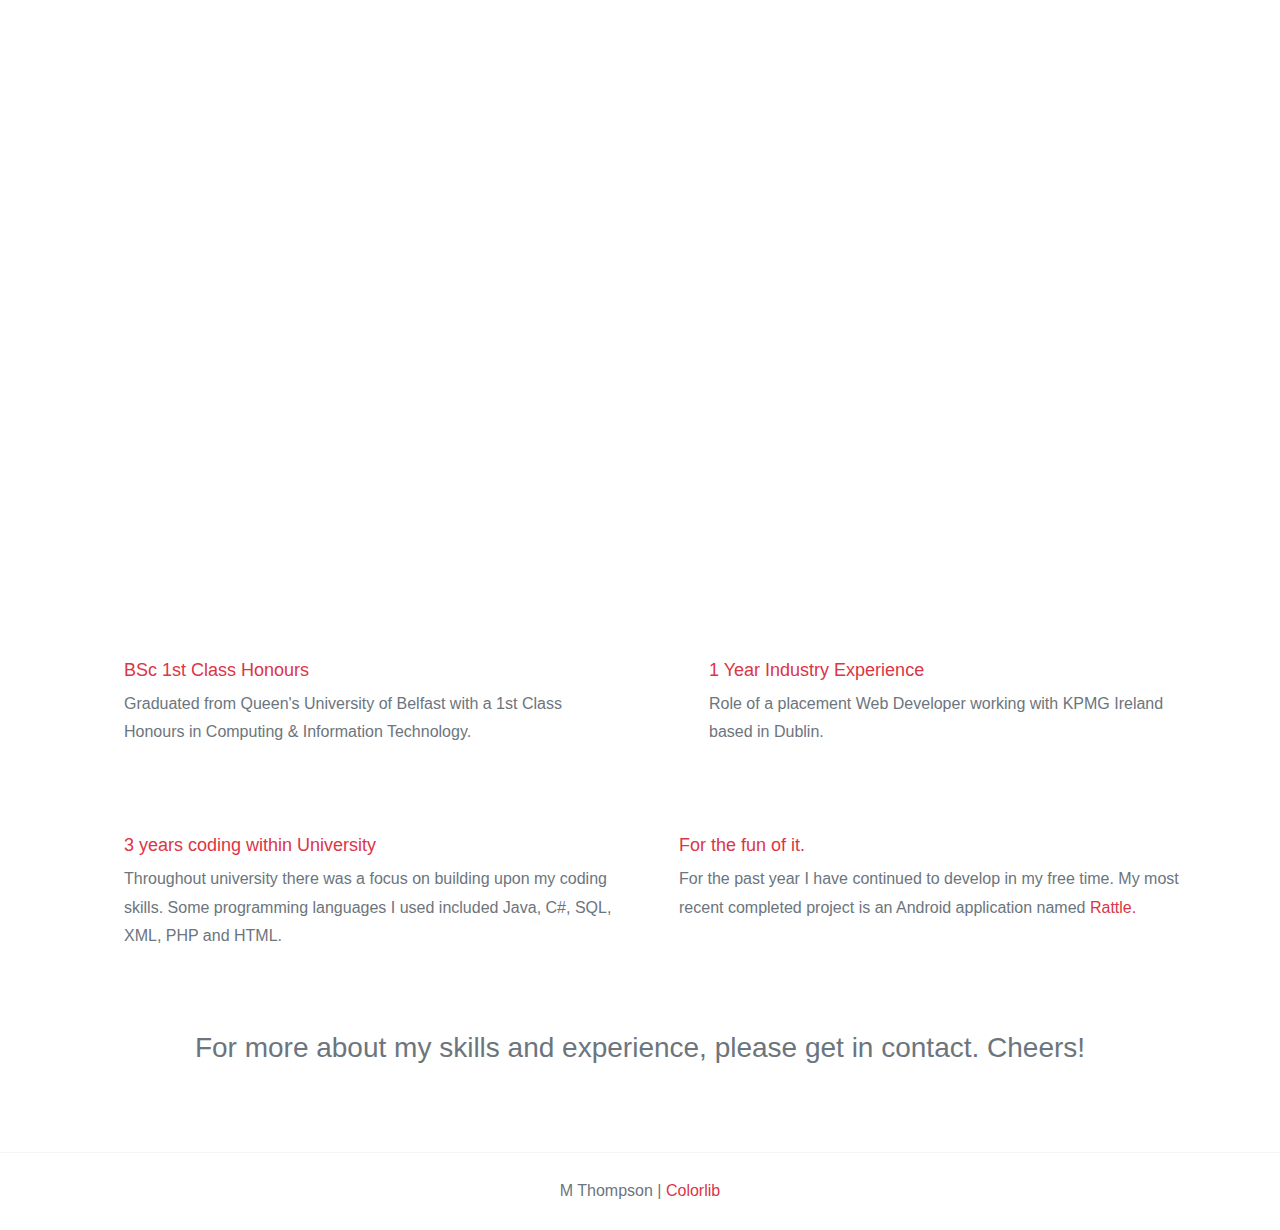
==== index.html @ 2da1cd7e "Initial file upload for site" ====
<html lang="en">
  <head>
    <meta charset="utf-8">
    <meta name="viewport" content="width=device-width, initial-scale=1, shrink-to-fit=no">
    <title>MT Portfolio</title>
    <link rel="stylesheet" href="css/bootstrap.min.css">
    <link rel="stylesheet" href="css/aos.min.css">
    <link rel="stylesheet" href="css/hamburgers/hamburgers.min.css">
    <link rel="stylesheet" href="css/owl.carousel.min.css">
    <link rel="stylesheet" href="fonts/icomoon/style.css">
    <link rel="stylesheet" href="css/animsition.min.css">
    <link rel="stylesheet" href="https://cdnjs.cloudflare.com/ajax/libs/font-awesome/4.7.0/css/font-awesome.min.css">
	<link rel="stylesheet" href="https://use.fontawesome.com/releases/v5.6.3/css/all.css" 
		integrity="sha384-UHRtZLI+pbxtHCWp1t77Bi1L4ZtiqrqD80Kn4Z8NTSRyMA2Fd33n5dQ8lWUE00s/" crossorigin="anonymous">
    <link rel="stylesheet" href="css/style.css">
  </head>
  
  <body>
  
  <div class="js-animsition animsition" data-animsition-in-class="fade-in" data-animsition-out-class="fade-out">

    <header class="templateux-navbar" data-aos="fade-down">
      <div class="container-fluid">
        <div class="row">

          <div class="col-sm-6 col-6"><div class="site-logo">
			<a href="index.html" class="animsition-link">
				<img class="homelogo" src="images/mincrop.png"/>
			</a>
		  </div></div>
		  
          <div class="col-sm-6 col-6 text-right">

            <button class="hamburger hamburger--spin toggle-menu ml-auto js-toggle-menu" type="button">
              <span class="hamburger-box">
                <span class="hamburger-inner"></span>
              </span>
            </button>  

            <nav class="templateux-menu js-templateux-menu" role="navigation">
              <ul class="list-unstyled">
                <li class="d-md-none d-block active"><a href="index.html" class="animsition-link">Home</a></li>
                <li><a href="rattle.html" class="animsition-link">Rattle</a></li>
                <li><a href="qsis.html" class="animsition-link">QSIS</a></li>
                <li><a href="foodee.html" class="animsition-link">Foodee</a></li>
              </ul>
            </nav>  
          </div>
        </div>
      </div>
    </header>

    <section class="templateux-hero">
      <div class="container">
        <div class="row align-items-center justify-content-center intro">
          <div class="col-md-10" data-aos="fade-up">
			<h1 class="display-4">Matt's Portfolio.</h1>
            <p class="lead">My name is Matthew Thompson, a Graduate developer from N.Ireland. This is a portfolio showcasing some of my personal work and university projects.</p>
          </div>
        </div>
      </div>
    </section>

    <section class="templateux-portfolio-overlap" id="next">
      <div class="container">
			<div class="row">
				  <div class="col-md-4 text-center" data-aos="fade-up" data-aos-delay="100">
					<a class="project animsition-link" href="qsis.html">
					  <figure>
						<img src="images/qsislogo.png" alt="QSIS" class="imgnew">  
					  </figure>
					  <div class="project-hover">
						<div class="project-hover-inner">
						  <h2>QSIS</h2>
						  <span>Queen's Student Management System</span>
						</div>
					  </div>
					</a>
				  </div>
				  
				<div class="col-md-4 text-center" data-aos="fade-up" data-aos-delay="100">
				<a class="project animsition-link" href="rattle.html">
				  <figure>
					<img src="images/rattlered.png" alt="Free Template" class="imgnew">  
				  </figure>
				  <div class="project-hover">
					<div class="project-hover-inner">
					  <h2>Rattle</h2>
					  <span>Outdoors SOS app for Android</span>
					</div>
				  </div>
				</a>
			  </div>
			  
			  <div class="col-md-4 text-center" data-aos="fade-up">
				<a class="project animsition-link" href="foodee.html">
				  <figure>
					<img src="images/logofoodee.png" alt="Free Template" class="imgnew">  
				  </figure>
				  <div class="project-hover">
					<div class="project-hover-inner">
					  <h2>Foodee</h2>
					  <span>Restaurant Discovery app for Android</span>
					</div>
				  </div>
				</a>
			  </div>
			  
			</div>
        </div>
      </div>
    </section>
   
    <section class="templateux-section">
      <div class="container">
        <div class="row justify-content-center">
            <div class="row  pt-sm-0 pt-md-5 mb-5">

              <div class="col-lg-6">
                <div class="media templateux-media mb-4">
                  <div class="mr-4 icon">
                    <i class="fas fa-graduation-cap"></i>
                  </div>
                  <div class="media-body">
                    <h3 class="h5">BSc 1st Class Honours</h3>
                    <p>Graduated from Queen's University of Belfast with a 1st Class Honours in Computing & Information Technology.</p>
                  </div>
                </div>
              </div>

              <div class="col-lg-6">
                <div class="media templateux-media mb-4">
                  <div class="mr-4 icon">
                    <i class="fas fa-building"></i>
                  </div>
                  <div class="media-body">
                    <h3 class="h5">1 Year Industry Experience</h3>
                    <p>Role of a placement Web Developer working with KPMG Ireland based in Dublin.</p>
                  </div>
                </div>
              </div>

            </div>
			
            <div class="row clearfix">
			
              <div class="col-lg-6">
                <div class="media templateux-media mb-4">
                  <div class="mr-4 icon">
                    <i class="fas fa-code"></i>
                  </div>
                  <div class="media-body">
                    <h3 class="h5">3 years coding within University</h3>
                    <p>Throughout university there was a focus on building upon my coding skills. Some programming languages I used included Java, C#, SQL, XML, PHP and HTML.</p>
                  </div>
                </div>
              </div>
			  
              <div class="col-lg-6">
                <div class="media templateux-media mb-4">
                  <div class="mr-4 icon">
                    <i class="fas fa-smile"></i>
                  </div>
                  <div class="media-body">
                    <h3 class="h5">For the fun of it.</h3>
                    <p>For the past year I have continued to develop in my free time. My most recent completed project is an Android application named <a href="rattle.html">Rattle.<a/></p>
                  </div>
                </div>
                
              </div>
            </div>

	
          </div>
        </div>
      </div>
    </section>
	
	<section class="templateux-outro">
      <div class="container">
        <div class="row align-items-center justify-content-center outro">
          <div class="col-md-10">
            <p class="lead">For more about my skills and experience, please get in contact. Cheers!</p>
          </div>
        </div>
      </div>
    </section>
	
	<br />

    <footer class="templateux-footer">
      <div class="container-fluid">
        <div class="row">
          <div class="col-md-12 text-center">
            <p>
            M Thompson | <a href="https://colorlib.com" target="_blank" class="text-primary">Colorlib</a>
          </p>
          </div>
        </div>
      </div>
    </footer>

  </div>

  
  <script src="js/scripts-all.js"></script>
  <script src="js/main.js"></script>
  
  </body>
</html>
---- css/hamburgers/hamburgers.min.css ----
/*!
 * Hamburgers
 * @description Tasty CSS-animated hamburgers
 * @author Jonathan Suh @jonsuh
 * @site https://jonsuh.com/hamburgers
 * @link https://github.com/jonsuh/hamburgers
 */.hamburger{padding:15px 0px;display:inline-block;cursor:pointer;-webkit-transition-property:opacity, -webkit-filter;transition-property:opacity, -webkit-filter;-o-transition-property:opacity, filter;transition-property:opacity, filter;transition-property:opacity, filter, -webkit-filter;-webkit-transition-duration:0.15s;-o-transition-duration:0.15s;transition-duration:0.15s;-webkit-transition-timing-function:linear;-o-transition-timing-function:linear;transition-timing-function:linear;font:inherit;color:inherit;text-transform:none;background-color:transparent;border:0;margin:0;overflow:visible}.hamburger:hover{opacity:0.7}.hamburger-box{width:25px;height:21px;display:inline-block;position:relative}.hamburger-inner{display:block;top:50%;margin-top:-1.5px}.hamburger-inner,.hamburger-inner:after,.hamburger-inner:before{width:25px;height:3px;background-color:#000;border-radius:4px;position:absolute;-webkit-transition-property:-webkit-transform;transition-property:-webkit-transform;-o-transition-property:transform;transition-property:transform;transition-property:transform, -webkit-transform;-webkit-transition-duration:0.15s;-o-transition-duration:0.15s;transition-duration:0.15s;-webkit-transition-timing-function:ease;-o-transition-timing-function:ease;transition-timing-function:ease}.hamburger-inner:after,.hamburger-inner:before{content:"";display:block}.hamburger-inner:before{top:-9px}.hamburger-inner:after{bottom:-9px}.hamburger--spin .hamburger-inner{-webkit-transition-duration:0.22s;-o-transition-duration:0.22s;transition-duration:0.22s;-webkit-transition-timing-function:cubic-bezier(0.55, 0.055, 0.675, 0.19);-o-transition-timing-function:cubic-bezier(0.55, 0.055, 0.675, 0.19);transition-timing-function:cubic-bezier(0.55, 0.055, 0.675, 0.19)}.hamburger--spin .hamburger-inner:before{-webkit-transition:top 0.1s 0.25s ease-in, opacity 0.1s ease-in;-o-transition:top 0.1s 0.25s ease-in, opacity 0.1s ease-in;transition:top 0.1s 0.25s ease-in, opacity 0.1s ease-in}.hamburger--spin .hamburger-inner:after{-webkit-transition:bottom 0.1s 0.25s ease-in, -webkit-transform 0.22s cubic-bezier(0.55, 0.055, 0.675, 0.19);transition:bottom 0.1s 0.25s ease-in, -webkit-transform 0.22s cubic-bezier(0.55, 0.055, 0.675, 0.19);-o-transition:bottom 0.1s 0.25s ease-in, transform 0.22s cubic-bezier(0.55, 0.055, 0.675, 0.19);transition:bottom 0.1s 0.25s ease-in, transform 0.22s cubic-bezier(0.55, 0.055, 0.675, 0.19);transition:bottom 0.1s 0.25s ease-in, transform 0.22s cubic-bezier(0.55, 0.055, 0.675, 0.19), -webkit-transform 0.22s cubic-bezier(0.55, 0.055, 0.675, 0.19)}.hamburger--spin.is-active .hamburger-inner{-webkit-transform:rotate(225deg);-ms-transform:rotate(225deg);transform:rotate(225deg);-webkit-transition-delay:0.12s;-o-transition-delay:0.12s;transition-delay:0.12s;-webkit-transition-timing-function:cubic-bezier(0.215, 0.61, 0.355, 1);-o-transition-timing-function:cubic-bezier(0.215, 0.61, 0.355, 1);transition-timing-function:cubic-bezier(0.215, 0.61, 0.355, 1)}.hamburger--spin.is-active .hamburger-inner:before{top:0;opacity:0;-webkit-transition:top 0.1s ease-out, opacity 0.1s 0.12s ease-out;-o-transition:top 0.1s ease-out, opacity 0.1s 0.12s ease-out;transition:top 0.1s ease-out, opacity 0.1s 0.12s ease-out}.hamburger--spin.is-active .hamburger-inner:after{bottom:0;-webkit-transform:rotate(-90deg);-ms-transform:rotate(-90deg);transform:rotate(-90deg);-webkit-transition:bottom 0.1s ease-out, -webkit-transform 0.22s 0.12s cubic-bezier(0.215, 0.61, 0.355, 1);transition:bottom 0.1s ease-out, -webkit-transform 0.22s 0.12s cubic-bezier(0.215, 0.61, 0.355, 1);-o-transition:bottom 0.1s ease-out, transform 0.22s 0.12s cubic-bezier(0.215, 0.61, 0.355, 1);transition:bottom 0.1s ease-out, transform 0.22s 0.12s cubic-bezier(0.215, 0.61, 0.355, 1);transition:bottom 0.1s ease-out, transform 0.22s 0.12s cubic-bezier(0.215, 0.61, 0.355, 1), -webkit-transform 0.22s 0.12s cubic-bezier(0.215, 0.61, 0.355, 1)}
---- fonts/icomoon/style.css ----
@font-face {
  font-family: 'icomoon';
  src:  url('fonts/icomoon.eot?f194zt');
  src:  url('fonts/icomoon.eot?f194zt#iefix') format('embedded-opentype'),
    url('fonts/icomoon.ttf?f194zt') format('truetype'),
    url('fonts/icomoon.woff?f194zt') format('woff'),
    url('fonts/icomoon.svg?f194zt#icomoon') format('svg');
  font-weight: normal;
  font-style: normal;
}

[class^="icon-"], [class*=" icon-"] {
  /* use !important to prevent issues with browser extensions that change fonts */
  font-family: 'icomoon' !important;
  speak: none;
  font-style: normal;
  font-weight: normal;
  font-variant: normal;
  text-transform: none;
  line-height: 1;

  /* Better Font Rendering =========== */
  -webkit-font-smoothing: antialiased;
  -moz-osx-font-smoothing: grayscale;
}

.icon-anchor:before {
  content: "\e909";
}
.icon-aperture:before {
  content: "\e90a";
}
.icon-at-sign:before {
  content: "\e913";
}
.icon-camera:before {
  content: "\e922";
}
.icon-command:before {
  content: "\e93b";
}
.icon-feather:before {
  content: "\e981";
}
.icon-layers2:before {
  content: "\e998";
}
.icon-mail:before {
  content: "\e9a2";
}
.icon-map2:before {
  content: "\e9a3";
}
.icon-map-pin:before {
  content: "\e9a4";
}
.icon-monitor:before {
  content: "\e9b1";
}
.icon-package:before {
  content: "\e9ba";
}
.icon-phone2:before {
  content: "\e9bf";
}
.icon-power2:before {
  content: "\e9cd";
}
.icon-search:before {
  content: "\e9d8";
}
.icon-settings:before {
  content: "\e9da";
}
.icon-shopping-cart:before {
  content: "\e9de";
}
.icon-video:before {
  content: "\ea09";
}
.icon-twitter2:before {
  content: "\f099";
}
.icon-facebook2:before {
  content: "\f09a";
}
.icon-facebook-f:before {
  content: "\f09a";
}
.icon-linkedin2:before {
  content: "\f0e1";
}
.icon-apple:before {
  content: "\f179";
}
.icon-dribbble2:before {
  content: "\f17d";
}
.icon-skype2:before {
  content: "\f17e";
}
.icon-google2:before {
  content: "\f1a0";
}

.icon-heart:before{
  content:"\f004";
}
---- css/style.css ----
body { font-size: 16px; line-height: 1.8; color: #6c757d; font-family: -apple-system, BlinkMacSystemFont, "Segoe UI", Roboto, "Helvetica Neue", Arial, sans-serif, "Apple Color Emoji", "Segoe UI Emoji", "Segoe UI Symbol"; }

h1, h2, h3, h4, h5 { color: #000; }

a { -webkit-transition: .3s all ease; -o-transition: .3s all ease; transition: .3s all ease; }

a:hover, a:active, a:focus { text-decoration: none; outline: none; }

.templateux-navbar { position: absolute; top: 0; left: 0; width: 100%; padding: 35px 0; z-index: 99999; }

.templateux-navbar .container-fluid { max-width: 100%; }

.templateux-navbar .toggle-menu { z-index: 9999; position: relative; top: -13px; display: none; }

@media (max-width: 767.98px) { .templateux-navbar .toggle-menu { display: block; } }

.templateux-navbar .toggle-menu:active, .templateux-navbar .toggle-menu:focus { outline: none; }

.templateux-navbar .site-logo { position: relative; top: -10px; z-index: 9999; }

.templateux-navbar .site-logo a { font-size: 30px; color: #000; }

.templateux-navbar .templateux-menu { position: relative; }

.templateux-navbar .templateux-menu ul { margin-bottom: 0; }

.templateux-navbar .templateux-menu ul li { display: inline-block; }

.templateux-navbar .templateux-menu ul li a { margin-right: 20px; font-size: 13px; text-transform: uppercase; letter-spacing: .2em; color: #000; position: relative; padding-bottom: 5px; display: block; }

.templateux-navbar .templateux-menu ul li a:before { content: ""; position: absolute; bottom: 0; height: 2px; width: 0; left: 0; background: #dc3545; -webkit-transition: .15s width ease; -o-transition: .15s width ease; transition: .15s width ease; }

.templateux-navbar .templateux-menu ul li a:hover:before { width: 100%; }

.templateux-navbar .templateux-menu ul li.active > a:before { width: 100%; }

.templateux-navbar .templateux-menu ul li:last-child a { margin-right: 0; }

@media (max-width: 767.98px) { .templateux-navbar .templateux-menu { position: fixed; width: 100%; background-color: #fff; top: 0; left: 0; margin: 0; text-align: left; height: 100vh; min-height: 400px; padding: 15px; display: none; padding-top: 100px; overflow-y: scroll; }
  .templateux-navbar .templateux-menu ul { margin-left: 40px; }
  .templateux-navbar .templateux-menu ul li { display: block; margin-bottom: 10px; }
  .templateux-navbar .templateux-menu ul li a { padding: 10px 0 2px 0; font-size: 18px; display: inline-block; } }

@media (max-width: 767.98px) { .templateux-navbar .templateux-menu ul { margin-left: 0px; } }

.templateux-navbar.navbar-light .site-logo a { color: #fff; }

.templateux-navbar.navbar-light .hamburger .hamburger-inner, .templateux-navbar.navbar-light .hamburger .hamburger-inner::before, .templateux-navbar.navbar-light .hamburger .hamburger-inner::after { background-color: #fff; }

.templateux-navbar.navbar-light .templateux-menu ul li a { color: #fff; }

.menu-open .templateux-navbar { position: fixed; left: 0; top: 0; }

@media (max-width: 767.98px) { .menu-open .site-logo a { color: #000 !important; } }

.menu-open .navbar-light .hamburger .hamburger-inner, .menu-open .navbar-light .hamburger .hamburger-inner::before, .menu-open .navbar-light .hamburger .hamburger-inner::after { background-color: #000; }

.menu-open .templateux-menu li { opacity: 0; visibility: hidden; margin-left: -10px; position: relative; -webkit-transition: .3s all ease-in-out; -o-transition: .3s all ease-in-out; transition: .3s all ease-in-out; }

.menu-open .templateux-menu li.staggard { opacity: 1; visibility: visible; margin-left: 0px; }

@media (max-width: 767.98px) { .menu-open .templateux-menu li a { color: #000 !important; } }

.templateux-hero { background-size: cover; background-repeat: no-repeat; background-position: center center; position: relative; overflow: hidden; }

.templateux-hero .lead { font-size: 28px; }

.templateux-outro .lead { font-size: 28px; }

@media (max-width: 991.98px) { .templateux-hero .lead { font-size: 20px; } }

.templateux-hero .cover { position: absolute; display: block; width: 100%; height: 100%; z-index: -1; }

.templateux-hero .cover img { position: absolute; display: block; min-width: 100%; min-height: 100%; top: 50%; left: 50%; -webkit-transform: translate(-50%, -50%); -ms-transform: translate(-50%, -50%); transform: translate(-50%, -50%); }

.templateux-hero.overlay:before { content: ""; position: absolute; background: rgba(0, 0, 0, 0.7); left: 0; top: 0; bottom: 0; right: 0; }

.templateux-hero.overlay h1 { color: #fff; }

.templateux-hero.overlay .lead { color: #fff; opacity: .5; }

.templateux-hero, .intro { height: 45vh; min-height: 450px; text-align:center; }

.templateux-hero h1, .intro h1 { color: #000; font-size: 70px; }

.templateux-outro { height: 10vh; min-height: 100px; text-align:center; }

.templateux-outro h1 .outro h1 { color: #000; font-size: 70px; }


@media (max-width: 991.98px) { .templateux-hero h1, .intro h1 { font-size: 36px; } }

.templateux-portfolio-overlap { position: relative; margin-top: -100px; }

@media (max-width: 991.98px) { .templateux-portfolio-overlap { margin-top: -50px; } }

.container-fluid { padding-left: 50px; padding-right: 50px; max-width: 1600px; }

@media (max-width: 767.98px) { .container-fluid { padding-left: 15px; padding-right: 15px; } }

.templateux-section { padding: 2em 0; }

@media (max-width: 991.98px) { .templateux-section { padding: 3em 0; } }

.templateux-section h2 { line-height: 1.5; }

.templateux-cta { padding: 7em 0; display: block; background: #f8f9fa; position: relative; }

.templateux-cta:before { content: ""; position: absolute; height: 0px; bottom: 0; background: #dc3545; width: 100%; left: 0; -webkit-transition: .3s all ease-out; -o-transition: .3s all ease-out; transition: .3s all ease-out; }

.templateux-cta .cta-inner { display: block; text-align: center; }

.templateux-cta span { display: block; position: absolute; left: 50%; top: 50%; -webkit-transform: translate(-50%, -50%); -ms-transform: translate(-50%, -50%); transform: translate(-50%, -50%); -webkit-transition: .3s all ease; -o-transition: .3s all ease; transition: .3s all ease; }

.templateux-cta .words-1 { opacity: 1; visibility: visible; top: 0; }

.templateux-cta .words-2 { opacity: 0; visibility: hidden; top: 40px; }

.templateux-cta h2 { font-weight: normal; margin-bottom: 0; color: #000; position: relative; bottom: 0; -webkit-transition: .4s all ease; -o-transition: .4s all ease; transition: .4s all ease; }

.templateux-cta:hover:before, .templateux-cta:focus:before { height: 100%; }

.templateux-cta:hover .words-1, .templateux-cta:focus .words-1 { opacity: 0; visibility: hidden; top: -40px; }

.templateux-cta:hover .words-2, .templateux-cta:focus .words-2 { opacity: 1; visibility: visible; top: 0px; color: #fff; }

.section-heading { font-size: 14px; color: #495057; margin-bottom: 30px; display: block; position: relative; }

.section-heading:after { content: ""; height: 2px; width: 30%; position: absolute; top: 50%; right: 0; -webkit-transform: translateX(-50%); -ms-transform: translateX(-50%); transform: translateX(-50%); background: #000; }

.project, .post { position: relative; float: left; width: 100%; margin-bottom: 30px; }

.project figure, .post figure { margin: 0; position: relative; }

.project .project-hover, .project .post-hover, .post .project-hover, .post .post-hover { position: absolute; top: 0; left: 0; right: 0; bottom: 0; background: rgba(255,255,255,0.8); visibility: hidden; opacity: 0; -webkit-transition: .3s all ease; -o-transition: .3s all ease; transition: .3s all ease; }

.project .project-hover .project-hover-inner, .project .project-hover .post-hover-inner, .project .post-hover .project-hover-inner, .project .post-hover .post-hover-inner, .post .project-hover .project-hover-inner, .post .project-hover .post-hover-inner, .post .post-hover .project-hover-inner, .post .post-hover .post-hover-inner { position: absolute; z-index: 99; left: 50%; top: 50%; visibility: hidden; opacity: 0; -webkit-transition: .3s all ease; -o-transition: .3s all ease; transition: .3s all ease; -webkit-transform: translate(-50%, -50%); -ms-transform: translate(-50%, -50%); transform: translate(-50%, -50%); transition: .3s all ease; text-align: center; }

.project .project-hover .project-hover-inner h2, .project .project-hover .post-hover-inner h2, .project .post-hover .project-hover-inner h2, .project .post-hover .post-hover-inner h2, .post .project-hover .project-hover-inner h2, .post .project-hover .post-hover-inner h2, .post .post-hover .project-hover-inner h2, .post .post-hover .post-hover-inner h2 { color: #000000; font-size: 26px; line-height: 1.2; -webkit-transition: .3s all ease; -o-transition: .3s all ease; transition: .3s all ease; opacity: 0; visibility: hidden; position: relative; bottom: -30px; }

.project .project-hover .project-hover-inner span, .project .project-hover .post-hover-inner span, .project .post-hover .project-hover-inner span, .project .post-hover .post-hover-inner span, .post .project-hover .project-hover-inner span, .post .project-hover .post-hover-inner span, .post .post-hover .project-hover-inner span, .post .post-hover .post-hover-inner span { color: #000000; opacity: 0; visibility: hidden; position: relative; bottom: -30px; -webkit-transition: .5s all ease; -o-transition: .5s all ease; transition: .5s all ease; }

.project:hover .project-hover, .project:hover .post-hover, .project:focus .project-hover, .project:focus .post-hover, .post:hover .project-hover, .post:hover .post-hover, .post:focus .project-hover, .post:focus .post-hover { visibility: visible; opacity: 1; }

.project:hover .project-hover .project-hover-inner, .project:hover .project-hover .post-hover-inner, .project:hover .post-hover .project-hover-inner, .project:hover .post-hover .post-hover-inner, .project:focus .project-hover .project-hover-inner, .project:focus .project-hover .post-hover-inner, .project:focus .post-hover .project-hover-inner, .project:focus .post-hover .post-hover-inner, .post:hover .project-hover .project-hover-inner, .post:hover .project-hover .post-hover-inner, .post:hover .post-hover .project-hover-inner, .post:hover .post-hover .post-hover-inner, .post:focus .project-hover .project-hover-inner, .post:focus .project-hover .post-hover-inner, .post:focus .post-hover .project-hover-inner, .post:focus .post-hover .post-hover-inner { visibility: visible; opacity: 1; -webkit-animation-delay: 10s; animation-delay: 10s; }

.project:hover .project-hover .project-hover-inner h2, .project:hover .project-hover .post-hover-inner h2, .project:hover .post-hover .project-hover-inner h2, .project:hover .post-hover .post-hover-inner h2, .project:focus .project-hover .project-hover-inner h2, .project:focus .project-hover .post-hover-inner h2, .project:focus .post-hover .project-hover-inner h2, .project:focus .post-hover .post-hover-inner h2, .post:hover .project-hover .project-hover-inner h2, .post:hover .project-hover .post-hover-inner h2, .post:hover .post-hover .project-hover-inner h2, .post:hover .post-hover .post-hover-inner h2, .post:focus .project-hover .project-hover-inner h2, .post:focus .project-hover .post-hover-inner h2, .post:focus .post-hover .project-hover-inner h2, .post:focus .post-hover .post-hover-inner h2 { opacity: 1; visibility: visible; bottom: 0px; }

.project:hover .project-hover .project-hover-inner span, .project:hover .project-hover .post-hover-inner span, .project:hover .post-hover .project-hover-inner span, .project:hover .post-hover .post-hover-inner span, .project:focus .project-hover .project-hover-inner span, .project:focus .project-hover .post-hover-inner span, .project:focus .post-hover .project-hover-inner span, .project:focus .post-hover .post-hover-inner span, .post:hover .project-hover .project-hover-inner span, .post:hover .project-hover .post-hover-inner span, .post:hover .post-hover .project-hover-inner span, .post:hover .post-hover .post-hover-inner span, .post:focus .project-hover .project-hover-inner span, .post:focus .project-hover .post-hover-inner span, .post:focus .post-hover .project-hover-inner span, .post:focus .post-hover .post-hover-inner span { bottom: 0; visibility: visible; opacity: 1; }

.templateux-footer { padding: 1.5em 0; border-top: 1px solid #F4F4F4; }

.templateux-footer .container-fluid { max-width: 100%; }

.templateux-footer small { font-size: 16px; }

.templateux-footer p:last-child { margin-bottom: 0; }

.templateux-footer .footer-social { position: relative; }

.templateux-footer .footer-social a { color: #b3b3b3; position: relative; -webkit-transition: .3s all ease; -o-transition: .3s all ease; transition: .3s all ease; font-size: 26px; }

.templateux-footer .footer-social a:hover, .templateux-footer .footer-social a:focus { color: #dc3545; -webkit-transform: scale(1.7); -ms-transform: scale(1.7); transform: scale(1.7); }

.btn:hover, .btn:focus, .btn:active { outline: none; -webkit-box-shadow: none !important; box-shadow: none !important; }

.form-control { height: 50px; background: #f6f6f6; border: none; }

.form-control:active, .form-control:focus { background: #f6f6f6; outline: none; -webkit-box-shadow: none !important; box-shadow: none !important; }

textarea.form-control { height: inherit; }

.button { padding: 15px 40px; display: inline-block; font-size: 13px; letter-spacing: .2em; text-transform: uppercase; color: #fff; border-radius: 30px; border: none; -webkit-transition: .3s all ease; -o-transition: .3s all ease; transition: .3s all ease; }

.button:hover, .button:active, .button:focus { outline: none; }

.button.button--red { background: #dc3545; }

.button.button--red:hover { text-decoration: none; color: #fff; -webkit-box-shadow: 0 20px 40px -5px rgba(0, 0, 0, 0.4); box-shadow: 0 20px 40px -5px rgba(0, 0, 0, 0.4); background: #d32535; }

.go-down { position: relative; width: 40px; height: 40px; display: block; margin-left: -15px; position: absolute; margin-top: 30px; }

.go-down:before { width: 2px; height: 40px; right: 27px; content: ""; display: block; position: absolute; background: #dc3545; left: 50%; -webkit-transform: translateX(-50%); -ms-transform: translateX(-50%); transform: translateX(-50%); pointer-events: none; top: 0; -webkit-transition: .3s all ease; -o-transition: .3s all ease; transition: .3s all ease; }

.go-down:after { content: ""; position: absolute; left: 50%; bottom: -12px; border: solid transparent; content: " "; height: 0; width: 0; margin-left: -1px; position: absolute; border-top-color: #dc3545; border-width: 7px; margin-left: -7px; }

.go-down:hover { height: 70px; }

.go-down:hover:before { height: 70px; }

.templateux-media h3 { font-size: 18px; color: #dc3545; }

.templateux-media .icon span { font-size: 40px; color: #ccc; }

.templateux-media .icon i { font-size: 40px; color: #ccc; }

.owl-carousel .owl-dots { position: relative; text-align: center; width: 100%; }

.owl-carousel .owl-dots .owl-dot { width: 20px; height: 20px; position: relative; line-height: 0; }

.owl-carousel .owl-dots .owl-dot:active, .owl-carousel .owl-dots .owl-dot:focus { outline: none; }

.owl-carousel .owl-dots .owl-dot span { border: 2px solid #000; background: none; -webkit-transition: .3s all ease; -o-transition: .3s all ease; transition: .3s all ease; position: absolute; width: 10px; height: 10px; border-radius: 50%; top: 50%; left: 50%; -webkit-transform: translate(-50%, -50%); -ms-transform: translate(-50%, -50%); transform: translate(-50%, -50%); }

.owl-carousel .owl-dots .owl-dot.active span { border: 2px solid #dc3545; background: #dc3545; }

.owl-carousel.dots-overlap .owl-dots { bottom: 50px; position: absolute; z-index: 9; }

.owl-carousel.dots-overlap .owl-dots .owl-dot span { border: 2px solid #fff; background: none; -webkit-transition: .3s all ease; -o-transition: .3s all ease; transition: .3s all ease; position: absolute; width: 10px; height: 10px; border-radius: 50%; top: 50%; left: 50%; -webkit-transform: translate(-50%, -50%); -ms-transform: translate(-50%, -50%); transform: translate(-50%, -50%); }

.owl-carousel.dots-overlap .owl-dots .owl-dot.active span { border: 2px solid #dc3545; background: #dc3545; }

#map { height: 700px; width: 100%; }

.testimony { padding: 7em 0; background: #f7f7f7; }

.testimony blockquote { font-size: 24px; font-weight: 300; }

@media (min-width: 768px) { .testimony blockquote { font-size: 30px; } }

.testimony blockquote p { color: #000; }

.testimony .author { color: #000; text-transform: uppercase; letter-spacing: .2em; }

.work-detail { margin-bottom: 50px; }

.work-detail .caption { display: block; text-transform: uppercase; font-size: 15px; color: #ccc; }

.work-detail strong { font-weight: normal; color: #000; }

.custom-pagination { width: 100%; text-align: center; display: inline-block; }

.custom-pagination li { display: inline-block; }

.custom-pagination .prev a, .custom-pagination .next a { font-size: 20px !important; line-height: 38px !important; }

.custom-pagination li a, .custom-pagination .prev a, .custom-pagination .next a { width: 40px; height: 40px; line-height: 40px; padding: 0; margin: 0; border-radius: 50% !important; font-size: 16px; }

.custom-pagination li.active a, .custom-pagination .prev.active a, .custom-pagination .next.active a { display: block; width: 40px; height: 40px; line-height: 40px; padding: 0; margin: 0; border-radius: 50% !important; font-size: 16px; background: #dc3545; color: #fff; }

.custom-pagination li.active a:hover, .custom-pagination li.active a:focus, .custom-pagination .prev.active a:hover, .custom-pagination .prev.active a:focus, .custom-pagination .next.active a:hover, .custom-pagination .next.active a:focus { color: #fff; }

.custom-pagination .prev { float: left; }

.custom-pagination .next { float: right; }

/* Blog*/
.post-info { font-size: 12px; text-transform: uppercase; font-weight: bold; color: #fff; letter-spacing: .1em; }

.post-info > div { display: inline-block; }

.post-info > div .seperator { display: inline-block; margin: 0 10px; opacity: .5; }

.tagcloud a { text-transform: uppercase; display: inline-block; padding: 4px 10px; margin-bottom: 7px; margin-right: 4px; border-radius: 4px; color: #000; border: 1px solid #ccc; font-size: 11px; }

.tagcloud a:hover { border: 1px solid #000; }

.comment-form-wrap { clear: both; }

.comment-list { padding: 0; margin: 0; }

.comment-list .children { padding: 50px 0 0 40px; margin: 0; float: left; width: 100%; }

.comment-list li { padding: 0; margin: 0 0 30px 0; float: left; width: 100%; clear: both; list-style: none; }

.comment-list li .vcard { width: 80px; float: left; }

.comment-list li .vcard img { width: 50px; border-radius: 50%; }

.comment-list li .comment-body { float: right; width: calc(100% - 80px); }

.comment-list li .comment-body h3 { font-size: 20px; }

.comment-list li .comment-body .meta { text-transform: uppercase; font-size: 13px; letter-spacing: .1em; color: #ccc; }

.comment-list li .comment-body .reply { padding: 5px 10px; background: #e6e6e6; color: #000; text-transform: uppercase; font-size: 11px; letter-spacing: .1em; font-weight: 400; border-radius: 4px; }

.comment-list li .comment-body .reply:hover { color: #fff; background: black; }

.search-form .form-group { position: relative; }

.search-form .form-group input { padding-right: 50px; }

.search-form .icon { position: absolute; top: 50%; right: 20px; -webkit-transform: translateY(-50%); -ms-transform: translateY(-50%); transform: translateY(-50%); }

.sidebar-box { margin-bottom: 70px; font-size: 15px; width: 100%; float: left; background: #fff; }

.sidebar-box *:last-child { margin-bottom: 0; }

.sidebar-box h3 { font-size: 18px; margin-bottom: 15px; }

.categories li, .sidelink li { position: relative; margin-bottom: 10px; padding-bottom: 10px; border-bottom: 1px dotted #dee2e6; list-style: none; }

.categories li:last-child, .sidelink li:last-child { margin-bottom: 0; border-bottom: none; padding-bottom: 0; }

.categories li a, .sidelink li a { display: block; }

.categories li a span, .sidelink li a span { position: absolute; right: 0; top: 0; color: #ccc; }

.categories li.active a, .sidelink li.active a { color: #000; font-style: italic; }

.post-meta { text-transform: uppercase; font-size: 15px; letter-spacing: .1em; color: #ccc; margin-bottom: 20px; }

.post-meta .sep { margin-left: 10px; margin-right: 10px; }

.block-38 .block-38-header .block-38-heading { font-size: 18px; color: #000; margin: 0; font-weight: 300; }

.block-38 .block-38-header .block-38-subheading { color: #b3b3b3; margin: 0 0 20px 0; text-transform: uppercase; font-size: 15px; }

.block-38 .block-38-header img { width: 90px; border-radius: 50%; margin-bottom: 20px; }


.imgnew {

width: 200px;
height: 200px;
max-width: 200px;
max-height: 200px;
float: center;
margin: 0 auto;
}

.imgnewhead {

width: 150px;
height: 150px;
max-width: 150px;
max-height: 150px;
float: center;
margin: 0 auto;
}

.homelogo {

width: 75px;
height: 75px;
max-width: 75px;
max-height: 75px;
float: center;
margin: 0 auto;
}
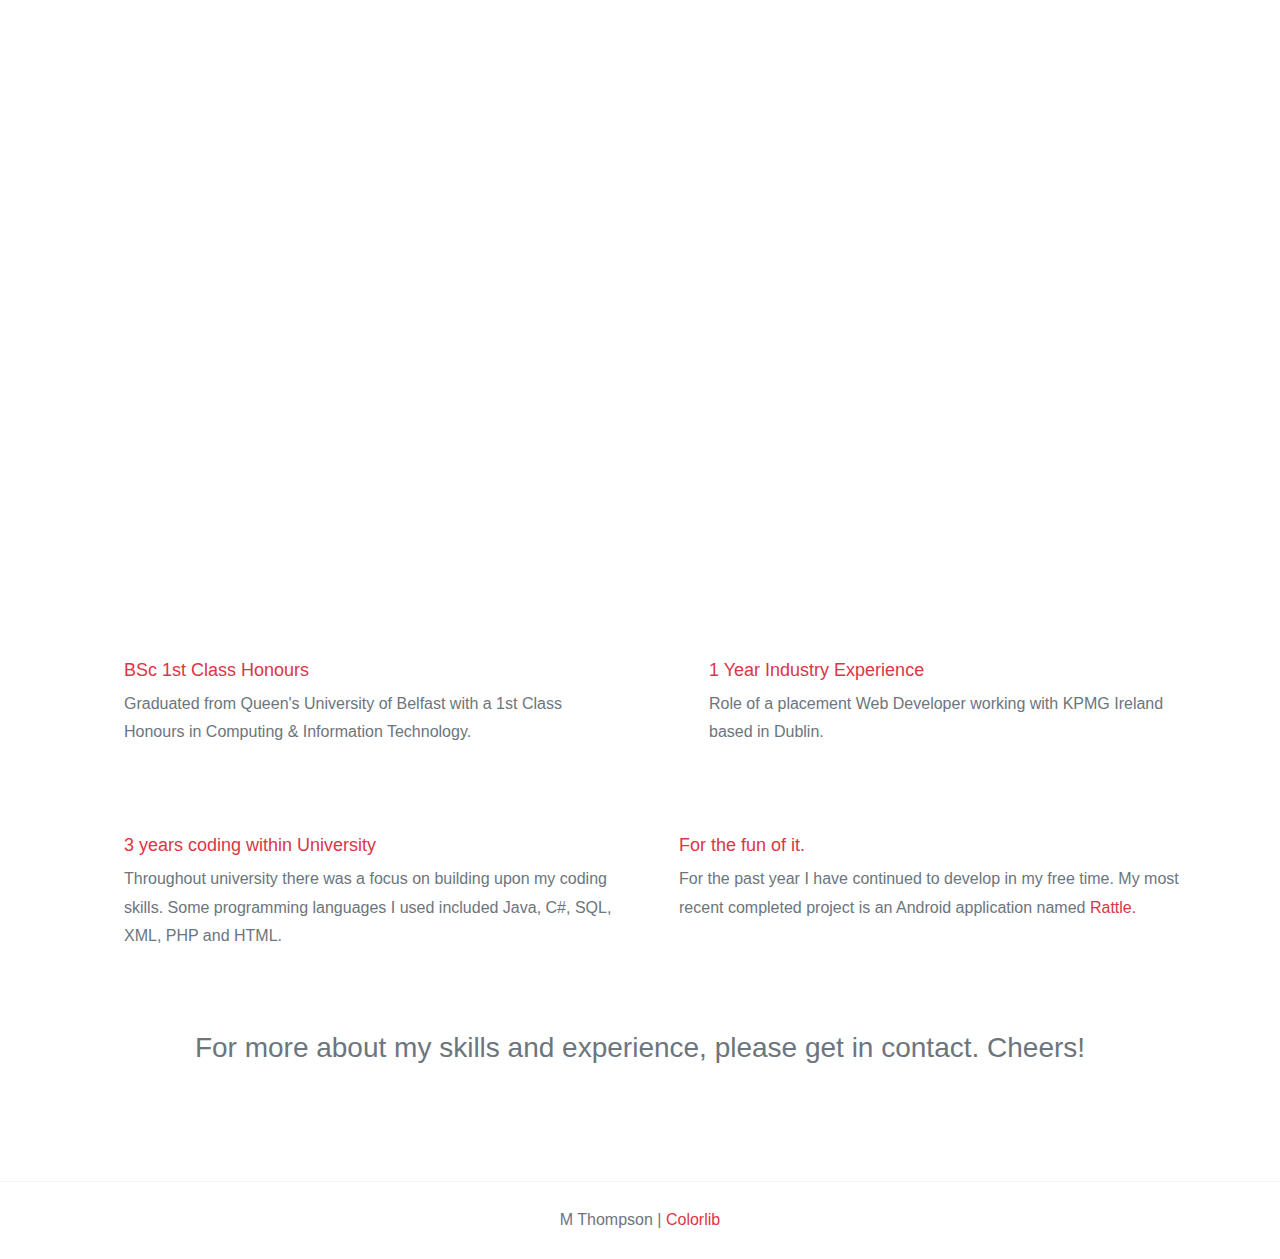
==== commit 35c2ff4b: "Scaling improvements" ====
--- a/index.html
+++ b/index.html
@@ -187,6 +187,7 @@
     </section>
 	
 	<br />
+	<br />
 
     <footer class="templateux-footer">
       <div class="container-fluid">
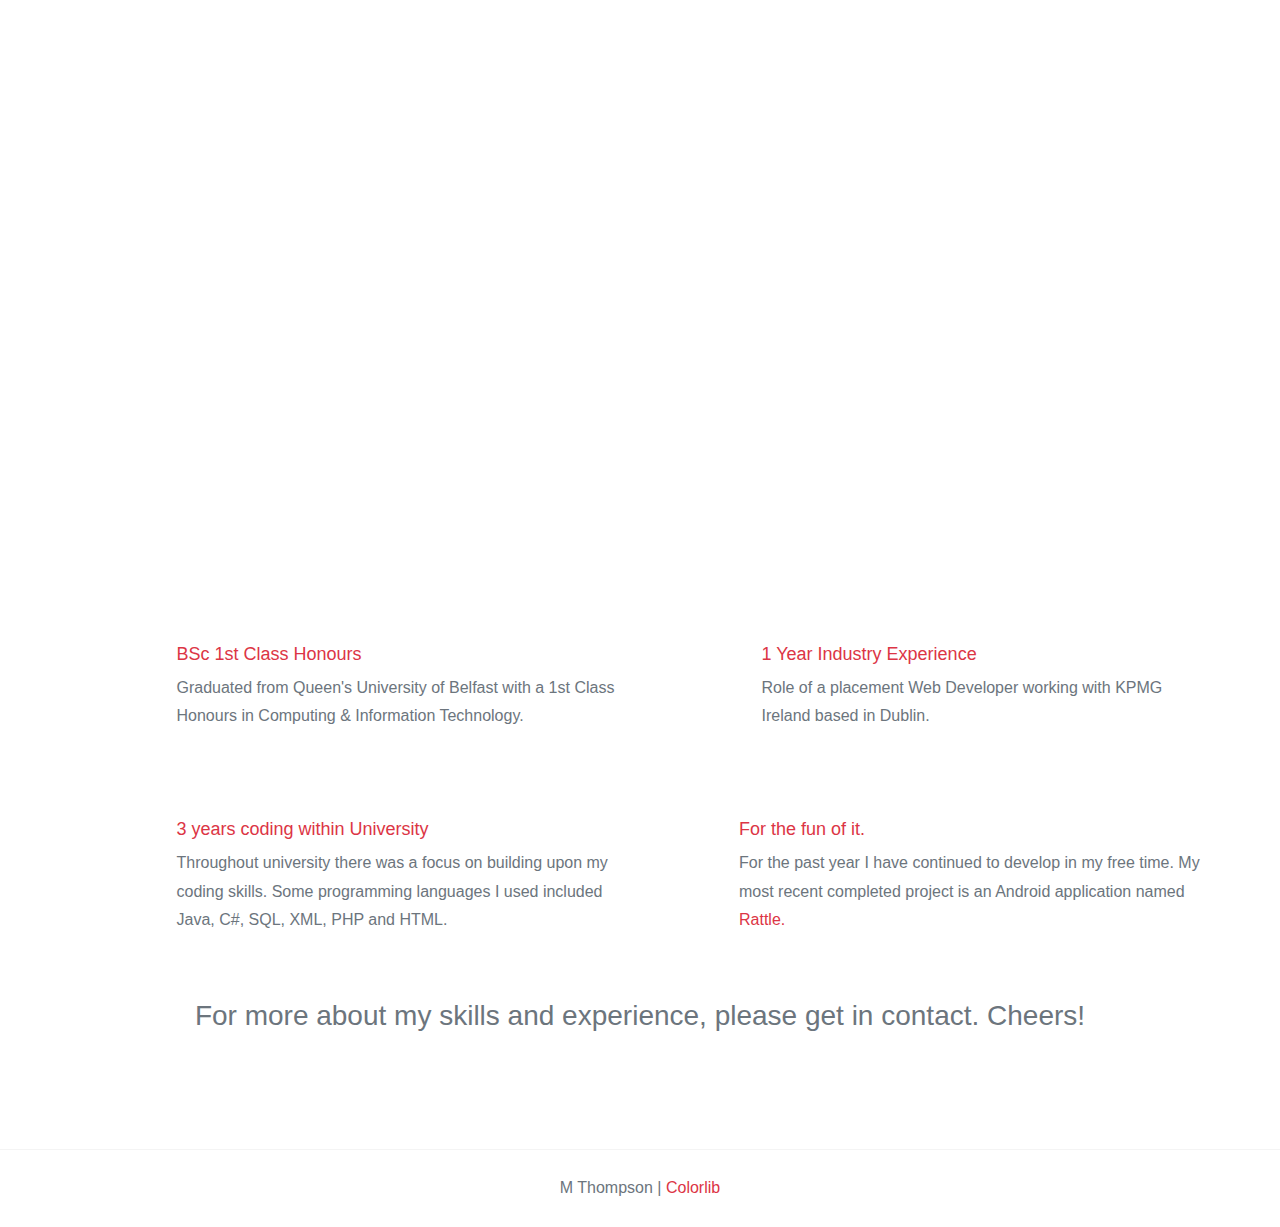
==== commit 189ab782: "Update Index with test comment" ====
--- a/index.html
+++ b/index.html
@@ -16,7 +16,7 @@
   </head>
   
   <body>
-  
+  <!- Adding a test comment -->
   <div class="js-animsition animsition" data-animsition-in-class="fade-in" data-animsition-out-class="fade-out">
 
     <header class="templateux-navbar" data-aos="fade-down">
@@ -208,4 +208,4 @@
   <script src="js/main.js"></script>
   
   </body>
-</html>+</html>
--- a/css/style.css
+++ b/css/style.css
@@ -98,12 +98,14 @@
 
 @media (max-width: 767.98px) { .container-fluid { padding-left: 15px; padding-right: 15px; } }
 
-.templateux-section { padding: 2em 0; }
-
-@media (max-width: 991.98px) { .templateux-section { padding: 3em 0; } }
+.templateux-section { padding: 1em; }
+
+@media (max-width: 991.98px) { .templateux-section { padding: 1em; } }
 
 .templateux-section h2 { line-height: 1.5; }
 
+.templateux-section  i{ padding: 1em; max-height: 70px; max-width: 70px;}
+
 .templateux-cta { padding: 7em 0; display: block; background: #f8f9fa; position: relative; }
 
 .templateux-cta:before { content: ""; position: absolute; height: 0px; bottom: 0; background: #dc3545; width: 100%; left: 0; -webkit-transition: .3s all ease-out; -o-transition: .3s all ease-out; transition: .3s all ease-out; }
@@ -192,7 +194,7 @@
 
 .templateux-media .icon span { font-size: 40px; color: #ccc; }
 
-.templateux-media .icon i { font-size: 40px; color: #ccc; }
+.templateux-media .icon i { font-size: 30px; color: #ccc; }
 
 .owl-carousel .owl-dots { position: relative; text-align: center; width: 100%; }
 
@@ -332,10 +334,15 @@
 
 .homelogo {
 
-width: 75px;
-height: 75px;
-max-width: 75px;
-max-height: 75px;
+width: 60px;
+height: 60px;
+max-width: 60px;
+max-height: 60px;
 float: center;
 margin: 0 auto;
+}
+
+.floatytext {
+
+text-align: center;
 }